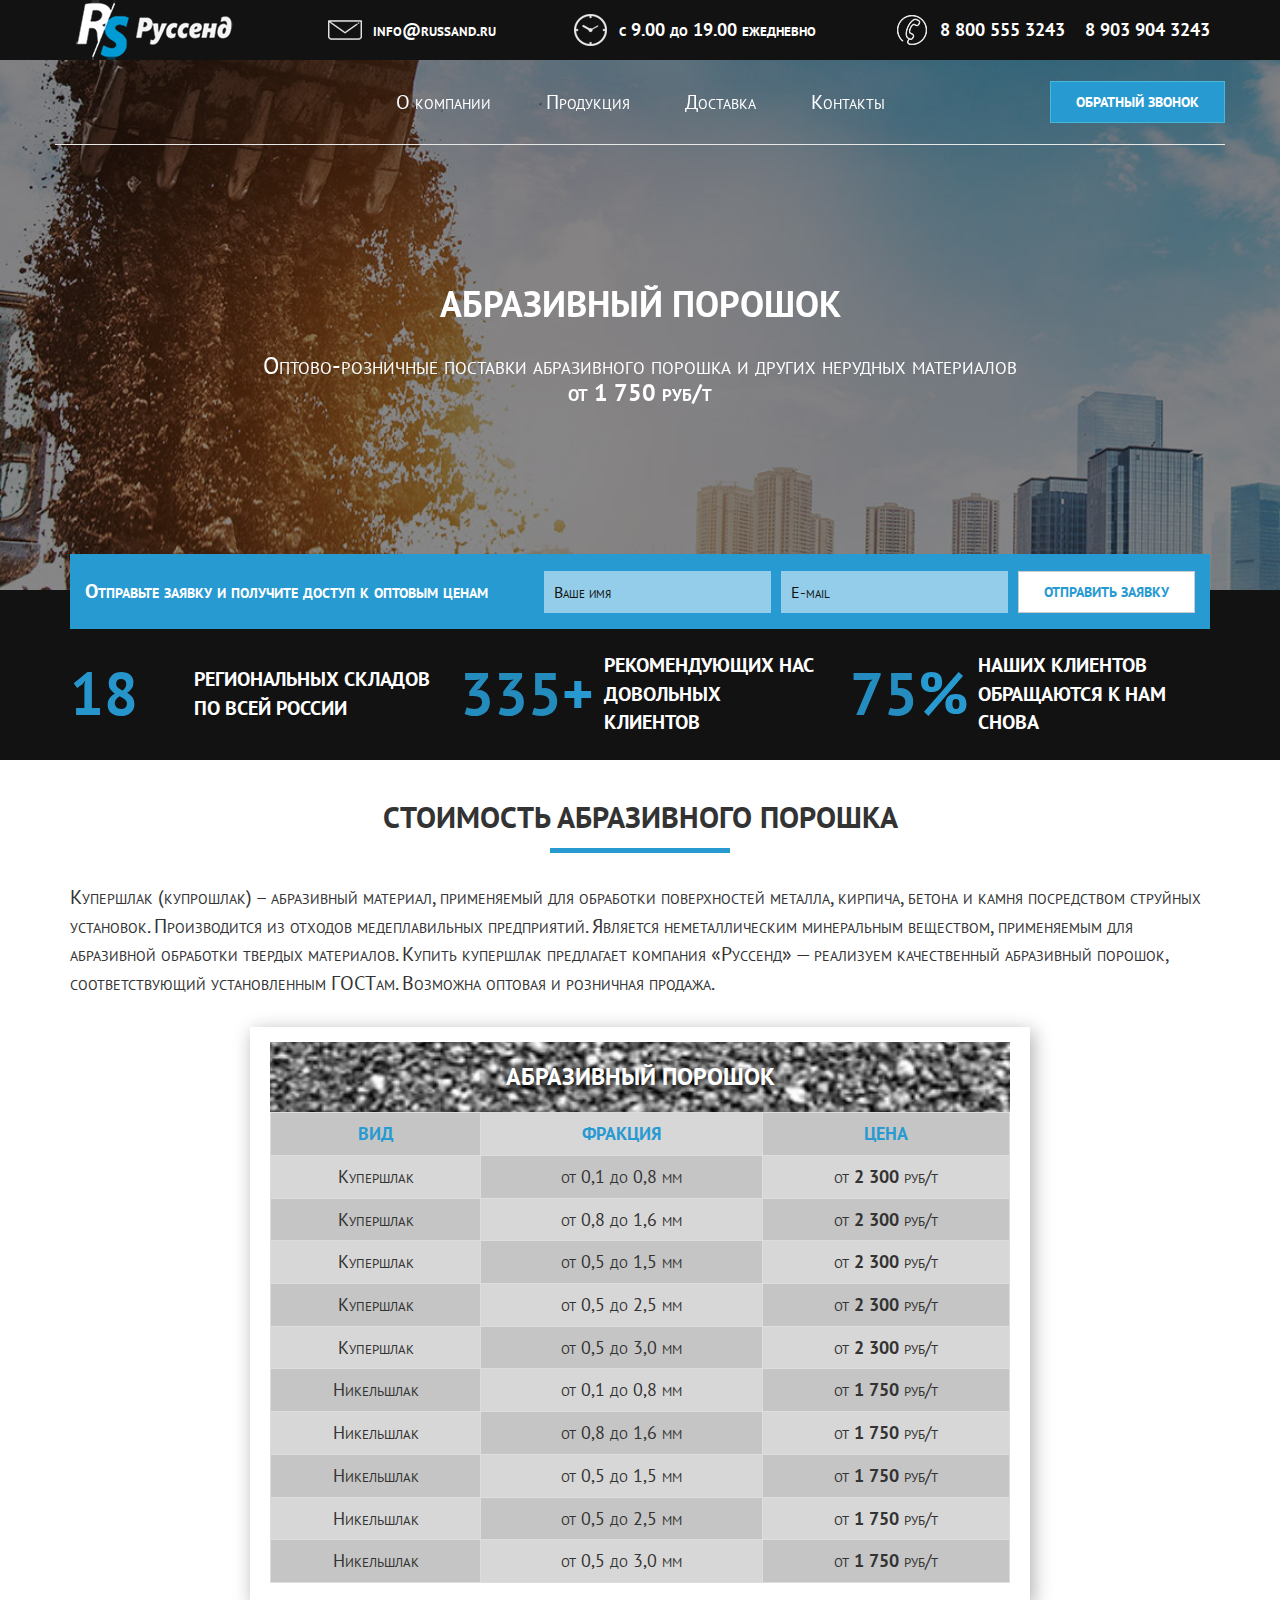
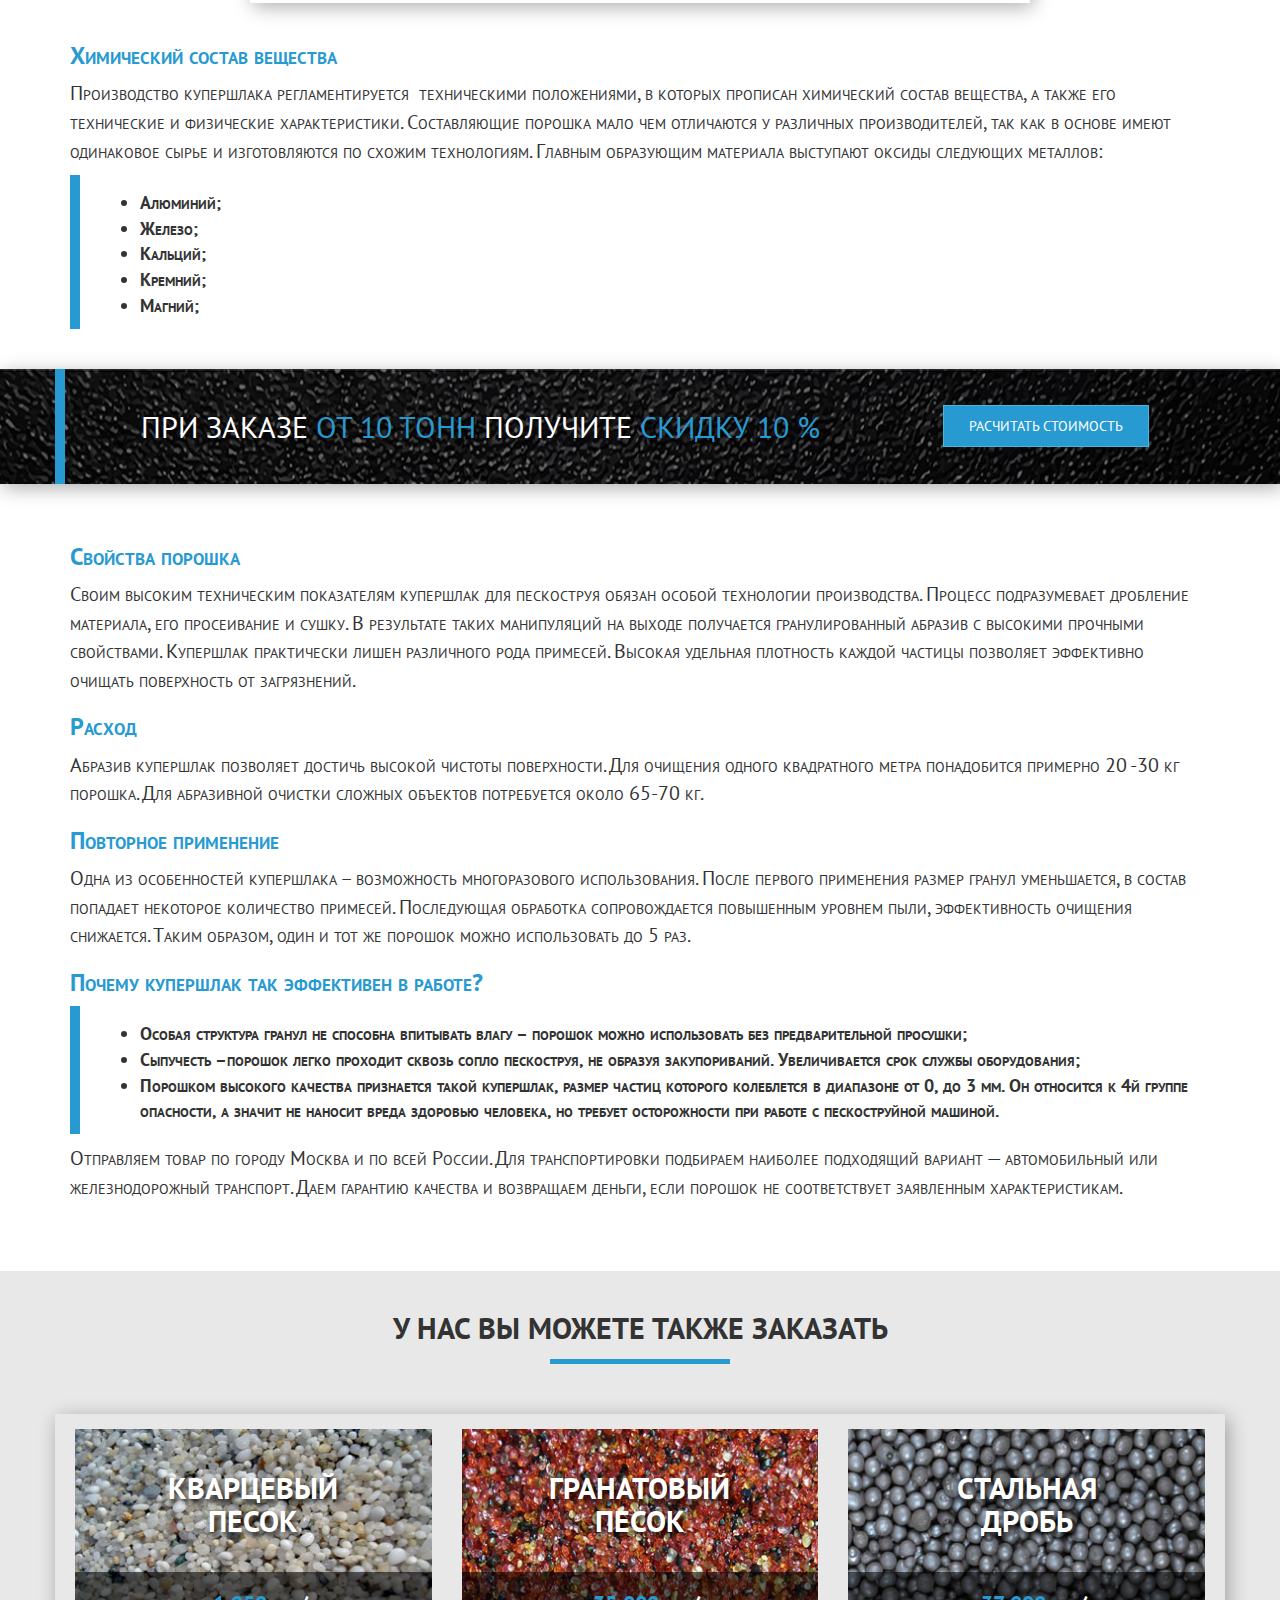
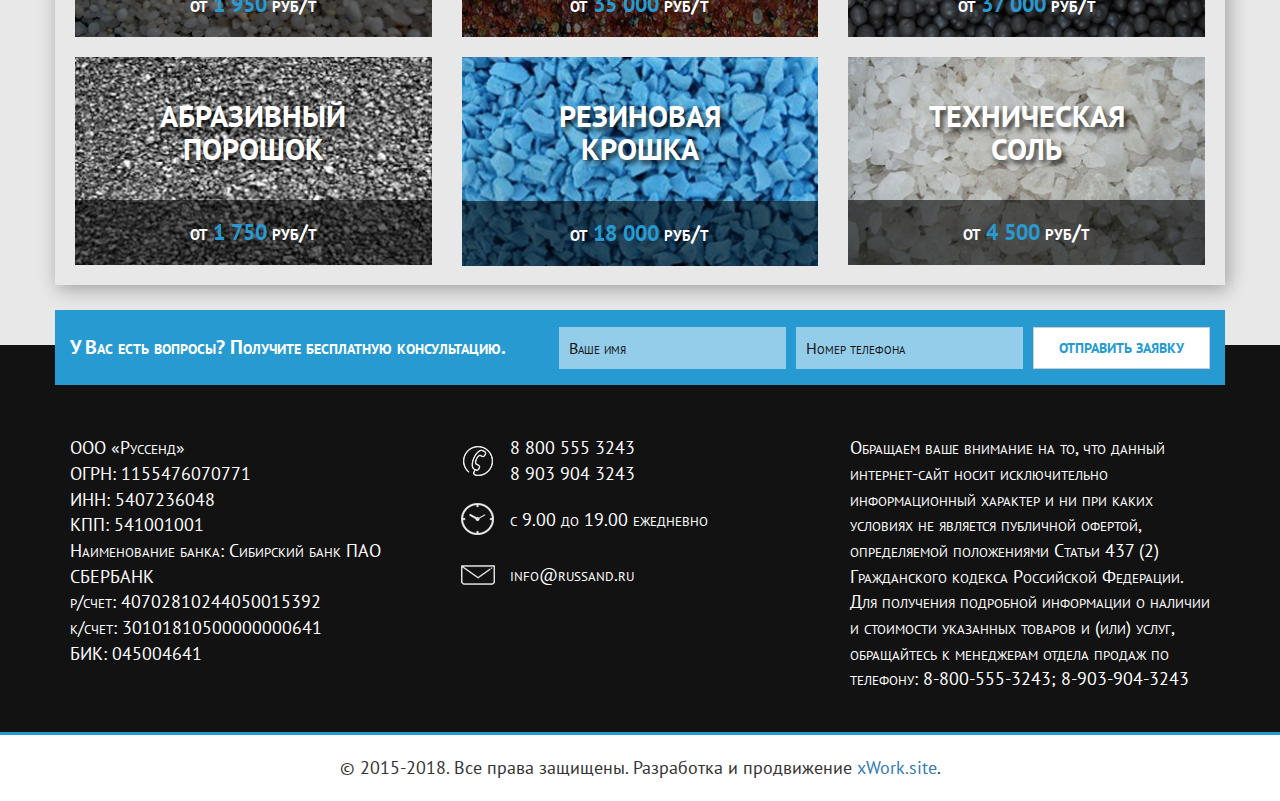
==== abrazivnyj-poroshok.html @ 7c0caadf "Add files via upload" ====
<!DOCTYPE html>
<html lang="ru">

<head>
    <meta charset="UTF-8">
    <meta http-equiv="Content-Type" content="text/html; charset=utf-8"/>
    <meta name="Keywords"
          content="кварцевый песок, гранатовый песок, стальная дробь, абразивный порошок, резиновая крошка, техническая соль">
    <meta name="description"
          content="Оптово-розничные поставки абразивного порошка и других нерудных материалов. Тел.: +88005553243, +89039043243">
    <meta http-equiv="X-UA-Compatible" content="IE=edge">
    <meta name="viewport"
          content="width=device-width, user-scalable=yes, initial-scale=1, maximum-scale=1, minimum-scale=1">
    <meta name="mobile-web-app-capable" content="yes">
    <meta name="apple-mobile-web-app-capable" content="yes">

    <meta name="msapplication-TileImage" content="images/ico/favicon.png">
    <meta name="msapplication-TileImage" content="images/ico/favicon.png"/>
    <link rel="icon" type="image/png" href="images/ico/favicon.png" sizes="32x32"/>
    <link rel="icon" type="image/png" href="images/ico/favicon.png" sizes="152x152"/>
    <link rel="apple-touch-icon-precomposed" href="images/ico/favicon.png"/>
    <link rel="apple-touch-icon" href="images/ico/favicon.png" sizes="57x57">
    <link rel="apple-touch-icon" href="images/ico/favicon.png" sizes="72x72">
    <link rel="apple-touch-icon" href="images/ico/favicon.png" sizes="114x114">
    <link rel="apple-touch-icon" href="images/ico/favicon.png" sizes="120x120">
    <link rel="apple-touch-icon" href="images/ico/favicon.png" sizes="144x144">
    <link rel="apple-touch-icon" href="images/ico/favicon.png" sizes="152x152">

    <title>Оптово-розничные поставки абразивного порошка и других нерудных материалов</title>

    <meta property="og:title" content="Оптово-розничные поставки абразивного порошка и других нерудных материалов"/>
    <meta property="og:description"
          content="Оптово-розничные поставки абразивного порошка и других нерудных материалов. Тел.: +88005553243, +89039043243"/>
    <meta property="og:type" content="website"/>
    <meta property="og:url" content="https://russand.ru/"/>
    <meta property="og:image" content="https://russand.ru/images/logo.png">
    <meta property="og:image:width" content="300">
    <meta property="og:image:height" content="300">

    <link rel="stylesheet" href="css/bootstrap.min.css">
    <link rel="stylesheet" href="css/font-awesome.min.css">
    <link rel="stylesheet" href="css/jquery.countdown.css">
    <!--build:css css/styles.min.css-->
    <link rel="stylesheet" href="css/styles.css">
    <!--endbuild-->
    <link rel="stylesheet" href="css/parallax_classic.css">
    <!--[if lt IE 9]>
    <link rel="stylesheet" href="css/ie.css" type="text/css" media="screen, projection"/>
    <script src="js/html5shiv.min.js"></script>
    <script src="js/css3-mediaqueries.min.js"></script>
    <script>
        document.createElement('header');
        document.createElement('nav');
        document.createElement('main');
        document.createElement('section');
        document.createElement('article');
        document.createElement('aside');
        document.createElement('footer');
    </script>
    <![endif]-->

</head>

<body>
<div class="wrapper">
    <header class="header">
        <div class="container-fluid">
            <div class="row">
                <div class="header-top">
                    <div class="container">
                        <div class="row">
                            <div class="col-xs-12 header-top-menu">
                                <div class="home">
                                    <a href="index.html"><img src="images/icon-1.png" alt="На главную"></a>
                                </div>
                                <div class="mail">
                                    <img src="images/icon-2.png" alt=""> <a href="mailto:info@russand.ru"
                                                                            class="bold animation">info@russand.ru</a>
                                </div>
                                <div class="time">
                                    <img src="images/icon-3.png" alt=""> <span
                                        class="bold">с 9.00 до 19.00 ежедневно</span>
                                </div>
                                <div class="tel">
                                    <img src="images/icon-4.png" alt=""> <a href="tel:+78005553243"
                                                                            class="margin-right-20 bold animation">8 800
                                    555 3243</a> <a href="tel:+79039043243" class="bold">8 903 904 3243</a>
                                </div>
                            </div>
                        </div>
                    </div>
                </div>
                <div class="container">
                    <div class="row">
                        <div class="col-xs-12 header-menu text-center padding-right-0 padding-left-0">
                            <ul>
                                <li><a href="index.html" class="hvr-sweep-to-top animation">О компании</a></li>
                                <li><a href="products.html" class="hvr-sweep-to-top animation">Продукция</a></li>
                                <li><a href="dostavka.html" class="hvr-sweep-to-top animation">Доставка</a></li>
                                <li><a href="contact.html" class="hvr-sweep-to-top animation">Контакты</a></li>
                            </ul>
                            <div class="call">
                                <a href="contact.html" class="btn btn-info text-uppercase bold">Обратный звонок</a>
                            </div>
                        </div>
                        <div class="col-xs-12 header-slogan text-center">
                            <h1 class="white text-uppercase bold">Абразивный порошок</h1>
                            <h3 class="white margin-bottom-30">Оптово-розничные поставки абразивного порошка и других
                                нерудных материалов<br><strong>от 1 750 руб/т</strong></h3>
                        </div>
                    </div>
                </div>
            </div>
        </div>
    </header>
    <main class="main">
        <div class="container-fluid header-count" id="counts">
            <div class="row">
                <div class="container">
                    <div class="col-xs-12 header-mail">
                        <form action="" method="post" class="header-mail-form">
                            <p class="description white bold">Отправьте заявку и получите доступ к оптовым ценам</p>
                            <input type="text" name="name" id="name" placeholder="Ваше имя" required>
                            <input type="email" name="mail" id="mail" placeholder="E-mail" required>
                            <input type="hidden" name="order" value="Заявка на получение оптовых цен">
                            <input type="submit" id="submit" class="btn btn-default text-uppercase blue animation bold"
                                   value="Отправить заявку">
                        </form>
                    </div>
                    <div class="row">
                        <div class="col-xs-4 header-count-block">
                            <div class="number"><span class="spincrement bold blue">19</span></div>
                            <p class="text-uppercase bold white">Региональных складов по всей России</p>
                        </div>
                        <div class="col-xs-4 header-count-block">
                            <div class="number"><span class="bold blue"><span class="spincrement">375</span>+</span>
                            </div>
                            <p class="text-uppercase bold white">Рекомендующих нас довольных клиентов</p>
                        </div>
                        <div class="col-xs-4 header-count-block">
                            <div class="number"><span class="bold blue"><span class="spincrement">83</span>%</span>
                            </div>
                            <p class="text-uppercase bold white">Наших клиентов обращаются к нам снова</p>
                        </div>
                    </div>
                </div>
            </div>
        </div>
        <div class="container padding-top-20 padding-bottom-30">
            <div class="row">
                <div class="col-xs-12">
                    <h2 class="text-uppercase text-center bold border">Стоимость абразивного порошка</h2>
                    <p>Купершлак (купрошлак) – абразивный материал, применяемый для обработки поверхностей металла,
                        кирпича, бетона и камня посредством струйных установок. Производится из отходов медеплавильных
                        предприятий. Является неметаллическим минеральным веществом, применяемым для абразивной
                        обработки твердых материалов. Купить купершлак предлагает компания «Руссенд» — реализуем
                        качественный абразивный порошок, соответствующий установленным ГОСТам. Возможна оптовая и
                        розничная продажа.</p>
                </div>
                <div class="col-xs-12 col-sm-10 col-sm-offset-1 col-md-8 col-md-offset-2">
                    <div class="row catalogue box-shadow margin-top-20">
                        <div class="col-xs-12 price-block">
                            <h3 class="title bold text-shadow text-uppercase white text-center abrazivnyj-poroshok">
                                Абразивный порошок</h3>
                            <div class="text-center">
                                <table class="table table-bordered">
                                    <tr>
                                        <td class="text-center blue bold text-uppercase">Вид</td>
                                        <td class="text-center blue bold text-uppercase">Фракция</td>
                                        <td class="text-center blue bold text-uppercase">Цена</td>
                                    </tr>
                                    <tr>
                                        <td>Купершлак</td>
                                        <td>от 0,1 до 0,8 мм</td>
                                        <td>от <strong>2 300</strong> руб/т</td>
                                    </tr>
                                    <tr>
                                        <td>Купершлак</td>
                                        <td>от 0,8 до 1,6 мм</td>
                                        <td>от <strong>2 300</strong> руб/т</td>
                                    </tr>
                                    <tr>
                                        <td>Купершлак</td>
                                        <td>от 0,5 до 1,5 мм</td>
                                        <td>от <strong>2 300</strong> руб/т</td>
                                    </tr>
                                    <tr>
                                        <td>Купершлак</td>
                                        <td>от 0,5 до 2,5 мм</td>
                                        <td>от <strong>2 300</strong> руб/т</td>
                                    </tr>
                                    <tr>
                                        <td>Купершлак</td>
                                        <td>от 0,5 до 3,0 мм</td>
                                        <td>от <strong>2 300</strong> руб/т</td>
                                    </tr>
                                    <tr>
                                        <td>Никельшлак</td>
                                        <td>от 0,1 до 0,8 мм</td>
                                        <td>от <strong>1 750</strong> руб/т</td>
                                    </tr>
                                    <tr>
                                        <td>Никельшлак</td>
                                        <td>от 0,8 до 1,6 мм</td>
                                        <td>от <strong>1 750</strong> руб/т</td>
                                    </tr>
                                    <tr>
                                        <td>Никельшлак</td>
                                        <td>от 0,5 до 1,5 мм</td>
                                        <td>от <strong>1 750</strong> руб/т</td>
                                    </tr>
                                    <tr>
                                        <td>Никельшлак</td>
                                        <td>от 0,5 до 2,5 мм</td>
                                        <td>от <strong>1 750</strong> руб/т</td>
                                    </tr>
                                    <tr>
                                        <td>Никельшлак</td>
                                        <td>от 0,5 до 3,0 мм</td>
                                        <td>от <strong>1 750</strong> руб/т</td>
                                    </tr>
                                </table>
                            </div>
                        </div>
                    </div>
                </div>
                <div class="col-xs-12 margin-top-20">
                    <h3 class="blue"><strong>Химический состав вещества</strong></h3>
                    <p>Производство купершлака регламентируется&nbsp; техническими положениями, в которых прописан
                        химический состав вещества, а также его технические и физические характеристики. Составляющие
                        порошка мало чем отличаются у различных производителей, так как в основе имеют одинаковое сырье
                        и изготовляются по схожим технологиям. Главным образующим материала выступают оксиды следующих
                        металлов:</p>
                    <ul>
                        <li>Алюминий;</li>
                        <li>Железо;</li>
                        <li>Кальций;</li>
                        <li>Кремний;</li>
                        <li>Магний;</li>
                    </ul>
                </div>
            </div>
        </div>
        <div class="container-fluid take-price box-shadow">
            <div class="row">
                <div class="container">
                    <div class="row">
                        <div class="col-xs-12 take-price-block">
                            <h2 class="white text-uppercase text-shadow">При заказе <span class="blue">от 10 тонн</span>
                                получите
                                <span class="blue">скидку 10 %</span></h2>
                            <div><a href="contact.html" class="btn btn-info text-uppercase">Расчитать стоимость</a>
                            </div>
                        </div>
                    </div>
                </div>
            </div>
        </div>
        <div class="container padding-top-20 padding-bottom-30">
            <div class="row">
                <div class="col-xs-12 margin-top-20 margin-bottom-30">
                    <h3 class="blue"><strong>Свойства порошка</strong></h3>
                    <p>Своим высоким техническим показателям купершлак для пескоструя обязан особой технологии
                        производства. Процесс подразумевает дробление материала, его просеивание и сушку. В результате
                        таких манипуляций на выходе получается гранулированный абразив с высокими прочными свойствами.
                        Купершлак практически лишен различного рода примесей. Высокая удельная плотность каждой частицы
                        позволяет эффективно очищать поверхность от загрязнений.</p>
                    <h3 class="blue"><strong>Расход </strong></h3>
                    <p>Абразив купершлак позволяет достичь высокой чистоты поверхности. Для очищения одного квадратного
                        метра понадобится примерно 20 -30 кг порошка. Для абразивной очистки сложных объектов
                        потребуется около 65-70 кг.</p>
                    <h3 class="blue"><strong>Повторное применение</strong></h3>
                    <p>Одна из особенностей купершлака – возможность многоразового использования. После первого
                        применения размер гранул уменьшается, в состав попадает некоторое количество примесей.
                        Последующая обработка сопровождается повышенным уровнем пыли, эффективность очищения снижается.
                        Таким образом, один и тот же порошок можно использовать до 5 раз.</p>
                    <h3 class="blue"><strong>Почему купершлак так эффективен в работе? </strong></h3>
                    <ul>
                        <li>Особая структура гранул не способна впитывать влагу – порошок можно использовать без
                            предварительной просушки;
                        </li>
                        <li>Сыпучесть –порошок легко проходит сквозь сопло пескоструя, не образуя закупориваний.
                            Увеличивается срок службы оборудования;
                        </li>
                        <li>Порошком высокого качества признается такой купершлак, размер частиц которого колеблется в
                            диапазоне от 0, до 3 мм. Он относится к 4й группе опасности, а значит не наносит вреда
                            здоровью человека, но требует осторожности при работе с пескоструйной машиной.
                        </li>
                    </ul>
                    <p>Отправляем товар по городу Москва и по всей России. Для транспортировки подбираем наиболее
                        подходящий вариант — автомобильный или железнодорожный транспорт. Даем гарантию качества и
                        возвращаем деньги, если порошок не соответствует заявленным характеристикам.</p>
                </div>
            </div>
        </div>
        <div class="container-fluid reviews padding-top-20 padding-bottom-30">
            <div class="row">
                <div class="container">
                    <div class="row">
                        <h2 class="text-uppercase text-center bold border">У нас Вы можете также заказать</h2>
                        <div class="col-xs-12 margin-bottom-30">
                            <div class="row catalogue box-shadow margin-top-20">
                                <div class="col-xs-6 col-sm-4 margin-bottom-20 catalogue-block">
                                    <a href="kvarcevyj-pesok.html" class="item">
                                        <h3 class="title bold text-shadow text-uppercase white text-center">Кварцевый
                                            песок</h3>
                                        <img src="images/catalogue-1.jpg" class="img-responsive" alt="">
                                        <div class="text-center price white bold">от <span class="blue"> 1 950 </span>
                                            руб/т
                                        </div>
                                    </a>
                                </div>
                                <div class="col-xs-6 col-sm-4 margin-bottom-20 catalogue-block">
                                    <a href="granatovyj-pesok.html" class="item">
                                        <h3 class="title bold text-shadow text-uppercase white text-center">Гранатовый
                                            песок</h3>
                                        <img src="images/catalogue-2.jpg" class="img-responsive" alt="">
                                        <div class="text-center price white bold">от <span class="blue"> 35 000 </span>
                                            руб/т
                                        </div>
                                    </a>
                                </div>
                                <div class="col-xs-6 col-sm-4 margin-bottom-20 catalogue-block">
                                    <a href="stalnaja-drob.html" class="item">
                                        <h3 class="title bold text-shadow text-uppercase white text-center">Стальная
                                            дробь</h3>
                                        <img src="images/catalogue-3.jpg" class="img-responsive" alt="">
                                        <div class="text-center price white bold">от <span class="blue"> 37 000 </span>
                                            руб/т
                                        </div>
                                    </a>
                                </div>
                                <div class="col-xs-6 col-sm-4 margin-bottom-20 catalogue-block">
                                    <a href="abrazivnyj-poroshok.html" class="item">
                                        <h3 class="title bold text-shadow text-uppercase white text-center">Абразивный
                                            порошок</h3>
                                        <img src="images/catalogue-4.jpg" class="img-responsive" alt="">
                                        <div class="text-center price white bold">от <span class="blue"> 1 750 </span>
                                            руб/т
                                        </div>
                                    </a>
                                </div>
                                <div class="col-xs-6 col-sm-4 margin-bottom-20 catalogue-block">
                                    <a href="rezinovaja-kroshka.html" class="item">
                                        <h3 class="title bold text-shadow text-uppercase white text-center">Резиновая
                                            крошка</h3>
                                        <img src="images/catalogue-5.jpg" class="img-responsive" alt="">
                                        <div class="text-center price white bold">от <span class="blue"> 18 000 </span>
                                            руб/т
                                        </div>
                                    </a>
                                </div>
                                <div class="col-xs-6 col-sm-4 margin-bottom-20 catalogue-block">
                                    <a href="sol.html" class="item">
                                        <h3 class="title bold text-shadow text-uppercase white text-center">Техническая
                                            соль</h3>
                                        <img src="images/catalogue-6.jpg" class="img-responsive" alt="">
                                        <div class="text-center price white bold">от <span class="blue"> 4 500 </span>
                                            руб/т
                                        </div>
                                    </a>
                                </div>
                            </div>
                        </div>
                    </div>
                </div>
            </div>
        </div>

    </main>
    <footer class="footer padding-top-20">
        <div class="container">
            <div class="row">
                <div class="col-xs-12 header-mail questions">
                    <form action="" method="post" class="header-mail-form">
                        <p class="description white bold">У Вас есть вопросы? Получите бесплатную консультацию.</p>
                        <input type="text" name="name" id="name" placeholder="Ваше имя" required>
                        <input type="tel" name="tel" id="tel" placeholder="Номер телефона" required>
                        <input type="hidden" name="order" value="Заявка на получение бесплатной консультации">
                        <input type="submit" id="submit" class="btn btn-default text-uppercase blue animation bold"
                               value="Отправить заявку">
                    </form>
                </div>
                <div class="col-xs-12 address white">
                    <div class="row">
                        <div class="col-xs-12 col-sm-8 col-md-4 margin-bottom-20">
                            <p>
                                ООО «Руссенд»<br>
                                ОГРН: 1155476070771<br>
                                ИНН: 5407236048<br>
                                КПП: 541001001<br>
                                Наименование банка: Сибирский банк ПАО СБЕРБАНК<br>
                                р/счет: 40702810244050015392<br>
                                к/счет: 30101810500000000641<br>
                                БИК: 045004641
                            </p>
                        </div>
                        <div class="col-xs-12 col-sm-4 col-md-4 margin-bottom-20">
                            <p class="tel">
                                <a href="tel:+78005553243" class="white">8 800 555 3243</a><br>
                                <a href="tel:+79039043243" class="white">8 903 904 3243</a>
                            </p>
                            <p class="time">
                                с 9.00 до 19.00 ежедневно
                            </p>
                            <p class="mail">
                                <a href="mailto:info@russand.ru" class="white">info@russand.ru</a>
                            </p>
                        </div>
                        <div class="col-xs-12 col-sm-12 col-md-4">
                            <p>
                                Обращаем ваше внимание на то, что данный интернет-сайт носит исключительно
                                информационный характер и ни при каких условиях не является публичной офертой,
                                определяемой положениями Статьи 437 (2) Гражданского кодекса Российской Федерации. Для
                                получения подробной информации о наличии и стоимости указанных товаров и (или) услуг,
                                обращайтесь к менеджерам отдела продаж по телефону: 8-800-555-3243; 8-903-904-3243
                            </p>
                        </div>
                    </div>
                </div>
            </div>
        </div>
        <div class="container-fluid copyright">
            <div class="row">
                <div class="col-xs-12 text-center">
                    &copy; 2015-2018. Все права защищены. Разработка и продвижение <a href="https://xwork.site"
                                                                                      target="_blank">xWork.site</a>.
                </div>
            </div>
        </div>
    </footer>

    <a id="back-to-top" class="back-to-top">
        <i class="fa fa-arrow-circle-up"></i>
    </a>
</div>

<script src="js/jquery-1.12.4.min.js"></script>
<script src="js/bootstrap.min.js"></script>
<script src="js/jquery-ui.min.js"></script>
<script src="js/jquery.touchSwipe.min.js"></script>
<script src="js/parallax_classic.js"></script>
<script src="js/jquery.jcarousel.min.js"></script>
<script src="js/jquery.matchHeight-min.js"></script>
<script src="js/jquery.spincrement.min.js"></script>

<!--build:js js/main.min.js -->
<script src="js/script.js"></script>
<!-- endbuild -->

</body>

</html>
---- css/styles.css ----
/*!
 * All styles for site
 */
@import url("https://fonts.googleapis.com/css?family=PT+Sans:400,700");
@font-face {
  font-family: "Glyphicons Halflings";
  font-style: "normal";
  font-weight: "300";
  src: url("../fonts/glyphicons-halflings-regular.eot");
  src: url("../fonts/glyphicons-halflings-regular.eot?#iefix") format("embedded-opentype"), url("../fonts/glyphicons-halflings-regular.woff") format("woff"), url("../fonts/glyphicons-halflings-regular.ttf") format("truetype"), url("../fonts/glyphicons-halflings-regular.svg#Glyphicons Halflings") format("svg");
  -webkit-font-smoothing: antialiased;
  -moz-osx-font-smoothing: grayscale; }

@font-face {
  font-family: "Font Awesome";
  font-style: "normal";
  font-weight: "300";
  src: url("../fonts/fontawesome-webfont.eot");
  src: url("../fonts/fontawesome-webfont.eot?#iefix") format("embedded-opentype"), url("../fonts/fontawesome-webfont.woff") format("woff"), url("../fonts/fontawesome-webfont.ttf") format("truetype"), url("../fonts/fontawesome-webfont.svg#Font Awesome") format("svg");
  -webkit-font-smoothing: antialiased;
  -moz-osx-font-smoothing: grayscale; }

/*!
 * Body content
 */
html, body {
  width: 100%;
  margin: 0;
  padding: 0; }

body {
  font-family: 'PT Sans', sans-serif;
  font-size: 18px; }

p {
  font-variant: small-caps;
  font-size: 20px; }

h2.border {
  position: relative;
  margin-bottom: 50px; }
  h2.border:after {
    content: "";
    position: absolute;
    display: block;
    background: #279ad2;
    width: 180px;
    height: 5px;
    left: 0;
    right: 0;
    bottom: -20px;
    margin: auto; }

h3 {
  font-variant: small-caps; }

/* error if tags without attr */
img:not([alt]),
label:not([for]),
input[type=submit]:not([value]) {
  outline: 1px dotted red; }

/* error if first child not used  */
ul > *:not(li),
ol > *:not(li),
dl > *:not(dt):not(dd) {
  outline: 1px dotted red; }

input:focus, textarea, a, button {
  outline: none !important;
  -webkit-appearance: none !important; }

.wrapper {
  width: 100%; }

.clearfix:after, .clearfix:before {
  content: "";
  display: table;
  height: 0; }

.clearfix:after {
  clear: both; }

#back-to-top {
  color: #fff;
  width: 50px;
  height: 50px;
  background-color: #279ad2;
  text-transform: uppercase;
  position: fixed;
  right: 40px;
  bottom: 50px;
  border-radius: 50%;
  line-height: 48px;
  text-align: center;
  cursor: pointer;
  display: none;
  z-index: 999;
  transition: .5s;
  font-size: 48px; }
  #back-to-top:hover {
    background: #2083b3;
    color: #279ad2;
    transition: .5s;
    text-decoration: none; }
    #back-to-top:hover .fa {
      transition: .5s;
      color: rgba(255, 255, 255, 0.6); }

a {
  transition: .4s; }
  a:hover {
    transition: .4s; }

.white {
  color: #fff; }

.grey {
  color: #e8e8e8; }

.black {
  color: #121212; }

.blue {
  color: #279ad2; }

.normal {
  font-weight: 400; }

.bold {
  font-weight: 700; }

.padding-top-0 {
  padding-top: 0; }

.padding-top-20 {
  padding-top: 20px; }

.padding-top-30 {
  padding-top: 30px; }

.padding-bottom-0 {
  padding-bottom: 0; }

.padding-bottom-20 {
  padding-bottom: 20px; }

.padding-bottom-30 {
  padding-bottom: 30px; }

.padding-right-0 {
  padding-right: 0; }

.padding-right-20 {
  padding-right: 20px; }

.padding-right-30 {
  padding-right: 30px; }

.padding-left-0 {
  padding-left: 0; }

.padding-left-20 {
  padding-left: 20px; }

.padding-left-30 {
  padding-left: 30px; }

.margin-top-0 {
  margin-top: 0; }

.margin-top-20 {
  margin-top: 20px; }

.margin-top-30 {
  margin-top: 30px; }

.margin-bottom-0 {
  margin-bottom: 0; }

.margin-bottom-20 {
  margin-bottom: 20px; }

.margin-bottom-30 {
  margin-bottom: 30px; }

.margin-left-0 {
  margin-left: 0; }

.margin-left-20 {
  margin-left: 20px; }

.margin-left-30 {
  margin-left: 30px; }

.margin-right-0 {
  margin-right: 0; }

.margin-right-20 {
  margin-right: 20px; }

.margin-right-30 {
  margin-right: 30px; }

.animation {
  transition: .5s; }
  .animation:hover {
    transition: .5s; }

.btn {
  border-radius: 0;
  padding: 10px 25px; }
  .btn.btn-info {
    background: #279ad2; }
    .btn.btn-info:hover {
      background: #2083b3; }
  .btn.btn-transparent {
    background: transparent;
    border: 3px solid #279ad2;
    padding: 12px 35px; }
    .btn.btn-transparent:hover {
      background: #fff;
      border-color: #fff; }

.box-shadow {
  -moz-box-shadow: 3px 4px 18px rgba(0, 0, 0, 0.32);
  -webkit-box-shadow: 3px 4px 18px rgba(0, 0, 0, 0.32);
  box-shadow: 3px 4px 18px rgba(0, 0, 0, 0.32); }

.text-shadow {
  -moz-text-shadow: 3px 4px 5px rgba(0, 0, 0, 0.75);
  -webkit-text-shadow: 3px 4px 5px rgba(0, 0, 0, 0.75);
  text-shadow: 3px 4px 5px rgba(0, 0, 0, 0.75); }

/* Sweep To Top */
.hvr-sweep-to-top {
  display: inline-block;
  vertical-align: middle;
  -webkit-transform: perspective(1px) translateZ(0);
  transform: perspective(1px) translateZ(0);
  box-shadow: 0 0 1px rgba(0, 0, 0, 0);
  position: relative;
  -webkit-transition-property: color;
  transition-property: color;
  -webkit-transition-duration: 0.3s;
  transition-duration: 0.3s; }

.hvr-sweep-to-top:before {
  content: "";
  position: absolute;
  z-index: -1;
  top: 0;
  left: 0;
  right: 0;
  bottom: 0;
  background: #fff;
  -webkit-transform: scaleY(0);
  transform: scaleY(0);
  -webkit-transform-origin: 50% 100%;
  transform-origin: 50% 100%;
  -webkit-transition-property: transform;
  transition-property: transform;
  -webkit-transition-duration: 0.3s;
  transition-duration: 0.3s;
  -webkit-transition-timing-function: ease-out;
  transition-timing-function: ease-out; }

.hvr-sweep-to-top:hover, .hvr-sweep-to-top:focus, .hvr-sweep-to-top:active {
  color: white; }

.hvr-sweep-to-top:hover:before, .hvr-sweep-to-top:focus:before, .hvr-sweep-to-top:active:before {
  -webkit-transform: scaleY(1);
  transform: scaleY(1); }

::-webkit-input-placeholder {
  color: #121212;
  font-variant: small-caps;
  font-size: 16px; }

::-moz-placeholder {
  color: #121212;
  font-variant: small-caps;
  font-size: 16px; }

:-ms-input-placeholder {
  color: #121212;
  font-variant: small-caps;
  font-size: 16px; }

:-moz-placeholder {
  color: #121212;
  font-variant: small-caps;
  font-size: 16px; }

/*!
 * Header content
 */
.header {
  min-height: 590px;
  background: #121212 url("../images/header-bg.jpg") center center no-repeat;
  background-size: cover; }
  .header.contacts {
    min-height: 360px; }
  .header-slogan {
    min-height: 410px;
    vertical-align: middle;
    display: flex;
    flex-direction: column;
    justify-content: center; }
    .header-slogan.contacts {
      min-height: 230px; }
    @media screen and (max-width: 767px) {
      .header-slogan {
        min-height: 500px; } }
  .header-top {
    min-height: 60px;
    background: #121212;
    color: #fff; }
    .header-top-menu {
      font-variant: small-caps;
      display: flex;
      justify-content: space-between;
      height: 60px;
      align-items: center; }
      @media screen and (max-width: 991px) {
        .header-top-menu {
          flex-direction: column;
          justify-content: space-around;
          height: 180px; } }
      .header-top-menu .mail {
        display: flex;
        align-items: center; }
        .header-top-menu .mail img {
          margin-right: 10px; }
      .header-top-menu .time {
        display: flex;
        align-items: center; }
        .header-top-menu .time img {
          margin-right: 10px; }
      .header-top-menu .tel {
        display: flex;
        align-items: center; }
        .header-top-menu .tel img {
          margin-right: 10px; }
      .header-top-menu a {
        color: #fff; }
        .header-top-menu a:hover {
          text-decoration: none;
          color: #93cde9; }
  .header-menu {
    height: 85px;
    border-bottom: 1px solid #e8e8e8;
    position: relative; }
    .header-menu ul {
      list-style: none;
      padding: 0;
      margin: 0;
      width: max-content;
      margin-left: auto;
      margin-right: auto;
      display: inline-block; }
      .header-menu ul li {
        display: inline-block; }
        .header-menu ul li a {
          color: #fff;
          font-variant: small-caps;
          font-size: 20px;
          line-height: 85px;
          padding-left: 25px;
          padding-right: 25px;
          display: block; }
          @media screen and (max-width: 767px) {
            .header-menu ul li a {
              font-size: 18px;
              padding-left: 5px;
              padding-right: 5px; } }
          .header-menu ul li a:hover {
            text-decoration: none;
            color: #279ad2; }
    .header-menu .call {
      position: absolute;
      top: 0;
      right: 0;
      height: 100%;
      line-height: 80px; }
      @media screen and (max-width: 991px) {
        .header-menu .call {
          left: 0;
          top: 80px;
          margin: auto; } }
  .header-mail {
    background: #279ad2;
    min-height: 75px;
    margin-top: -36px; }
    @media screen and (max-width: 767px) {
      .header-mail {
        height: 170px; } }
    .header-mail-form {
      min-height: 75px;
      display: flex;
      justify-content: space-around;
      align-items: center;
      align-content: center; }
      @media screen and (max-width: 767px) {
        .header-mail-form {
          flex-direction: column;
          height: 170px;
          padding-top: 10px;
          padding-bottom: 10px; } }
      .header-mail-form .description {
        margin-top: 0;
        margin-bottom: 0;
        display: block;
        font-variant: small-caps; }
        @media screen and (max-width: 1199px) {
          .header-mail-form .description {
            font-size: 16px; } }
        @media screen and (max-width: 991px) {
          .header-mail-form .description {
            display: none; } }
      @media screen and (max-width: 767px) {
        .header-mail-form input {
          width: 100%;
          max-width: 400px;
          margin-left: 10px !important;
          margin-right: 10px !important; } }
      .header-mail-form input:not(#submit) {
        height: 42px;
        padding-left: 10px;
        padding-right: 10px;
        border: 0;
        background: #93cde9;
        margin-right: 10px; }
        .header-mail-form input:not(#submit)#name {
          margin-left: auto; }
          @media screen and (max-width: 991px) {
            .header-mail-form input:not(#submit)#name {
              margin-left: 0; } }
  .header-count {
    height: 170px;
    background: #121212; }
    .header-count-block {
      height: 130px;
      display: flex;
      justify-content: space-between;
      align-items: center;
      align-content: center; }
      @media screen and (max-width: 767px) {
        .header-count-block {
          display: none; } }
      .header-count-block p {
        margin-bottom: 0; }
        @media screen and (max-width: 1199px) {
          .header-count-block p {
            font-size: 16px; } }
        @media screen and (max-width: 991px) {
          .header-count-block p {
            font-size: 14px; } }
      .header-count-block .number {
        font-size: 60px;
        width: 190px;
        margin-right: 10px;
        height: auto; }
        @media screen and (max-width: 1199px) {
          .header-count-block .number {
            font-size: 48px;
            width: auto; } }
        @media screen and (max-width: 991px) {
          .header-count-block .number {
            font-size: 36px; } }

/*!
 * Main content
 */
.main .feedback {
  background: #e8e8e8;
  -moz-box-shadow: 3px 4px 5px rgba(0, 0, 0, 0.29);
  -webkit-box-shadow: 3px 4px 5px rgba(0, 0, 0, 0.29);
  box-shadow: 3px 4px 5px rgba(0, 0, 0, 0.29);
  border-top: 5px solid #279ad2;
  padding-top: 30px;
  padding-bottom: 20px; }
  .main .feedback a {
    color: #121212; }
    .main .feedback a:hover {
      text-decoration: none;
      color: #279ad2; }
  .main .feedback p {
    padding-left: 50px;
    line-height: 34px;
    font-size: 18px; }
  .main .feedback-point {
    background: url("../images/icon-9.png") left top no-repeat; }
  .main .feedback-address {
    background: url("../images/icon-10.png") left top no-repeat; }
  .main .feedback-tel {
    background: url("../images/icon-11.png") left top no-repeat; }
  .main .feedback-time {
    background: url("../images/icon-12.png") left top no-repeat; }
  .main .feedback-mail {
    background: url("../images/icon-13.png") left top no-repeat; }

.main .send-mail {
  width: 100%;
  font-variant: small-caps; }
  .main .send-mail label {
    display: inline-block;
    font-weight: 300;
    width: 125px;
    text-align: right;
    margin-right: 10px;
    vertical-align: top; }
    @media screen and (max-width: 499px) {
      .main .send-mail label {
        text-align: left;
        width: 100%;
        display: block; } }
    .main .send-mail label span {
      font-weight: 600;
      color: red; }
  .main .send-mail input:not([id="submit"]) {
    height: 50px;
    width: calc(100% - 140px);
    background: #e8e8e8;
    border: 0;
    margin-bottom: 10px;
    padding-left: 20px;
    padding-right: 20px; }
    @media screen and (max-width: 499px) {
      .main .send-mail input:not([id="submit"]) {
        width: 100%; } }
  .main .send-mail textarea {
    height: 155px;
    width: calc(100% - 140px);
    background: #e8e8e8;
    border: 0;
    margin-bottom: 10px;
    padding-left: 20px;
    padding-right: 20px; }
    @media screen and (max-width: 499px) {
      .main .send-mail textarea {
        width: 100%; } }

.main ul {
  border-left: 10px solid #279ad2;
  padding-top: 15px;
  padding-bottom: 10px; }
  .main ul li {
    margin-left: 20px;
    font-variant: small-caps;
    font-weight: 600; }

.main .take-price {
  background: #121212 url("../images/take-price-bg.jpg") center center repeat-y;
  background-size: cover; }
  .main .take-price-block {
    border-left: 10px solid #279ad2;
    display: flex;
    justify-content: space-around;
    min-height: 115px;
    align-items: center; }
    @media screen and (max-width: 767px) {
      .main .take-price-block {
        display: block;
        padding: 20px;
        text-align: center; } }
    .main .take-price-block h2 {
      margin-top: 0;
      margin-bottom: 0; }
      @media screen and (max-width: 991px) {
        .main .take-price-block h2 {
          margin-right: 30px; } }
      @media screen and (max-width: 767px) {
        .main .take-price-block h2 {
          text-align: center;
          font-size: 26px;
          margin-bottom: 20px; } }

.main .catalogue {
  padding: 15px 5px 0; }
  @media screen and (max-width: 991px) {
    .main .catalogue-block {
      width: 50%; } }
  @media screen and (max-width: 499px) {
    .main .catalogue-block {
      width: 100%; } }
  .main .catalogue .price-block h3 {
    margin-top: 0;
    margin-bottom: 0;
    height: 70px;
    display: flex;
    align-items: center;
    justify-content: center; }
    .main .catalogue .price-block h3.kvarcevyj-pesok {
      background: url("../images/catalogue-1.jpg") center center no-repeat;
      background-size: cover; }
    .main .catalogue .price-block h3.granatovyj-pesok {
      background: url("../images/catalogue-2.jpg") center center no-repeat;
      background-size: cover; }
    .main .catalogue .price-block h3.stalnaja-drob {
      background: url("../images/catalogue-3.jpg") center center no-repeat;
      background-size: cover; }
    .main .catalogue .price-block h3.abrazivnyj-poroshok {
      background: url("../images/catalogue-4.jpg") center center no-repeat;
      background-size: cover; }
    .main .catalogue .price-block h3.rezinovaja-kroshka {
      background: url("../images/catalogue-5.jpg") center center no-repeat;
      background-size: cover; }
    .main .catalogue .price-block h3.sol {
      background: url("../images/catalogue-6.jpg") center center no-repeat;
      background-size: cover; }
  .main .catalogue .price-block .table {
    font-variant: small-caps; }
    .main .catalogue .price-block .table td {
      background: #c5c5c5; }
    .main .catalogue .price-block .table tr:nth-child(odd) td:nth-child(even) {
      background: #d8d7d7; }
    .main .catalogue .price-block .table tr:nth-child(even) td:nth-child(odd) {
      background: #d8d7d7; }
  .main .catalogue .item {
    position: relative;
    display: block;
    min-height: 170px; }
    @media screen and (max-width: 991px) {
      .main .catalogue .item {
        min-height: 120px; } }
    .main .catalogue .item:hover .price {
      transition: .5s;
      height: 100%; }
    .main .catalogue .item .title {
      position: absolute;
      text-align: center;
      width: 200px;
      margin: auto;
      left: 0;
      right: 0;
      top: 20%;
      font-size: 30px; }
      @media screen and (max-width: 991px) {
        .main .catalogue .item .title {
          top: 15%;
          width: 150px;
          font-size: 26px; } }
      @media screen and (max-width: 499px) {
        .main .catalogue .item .title {
          top: 30%; } }
    @media screen and (max-width: 499px) {
      .main .catalogue .item img {
        width: 100%;
        height: auto; } }
    .main .catalogue .item .price {
      width: 100%;
      position: absolute;
      bottom: 0;
      left: 0;
      right: 0;
      height: 65px;
      background-color: rgba(0, 0, 0, 0.57);
      font-variant: small-caps;
      font-size: 22px;
      display: flex;
      align-items: center;
      justify-content: center;
      transition: .5s; }
      @media screen and (max-width: 991px) {
        .main .catalogue .item .price {
          height: 50px; } }
      .main .catalogue .item .price span {
        margin-left: 5px;
        margin-right: 5px; }

.main .reviews {
  background: #e8e8e8; }

.main .delivery {
  background: #e8e8e8 url("../images/delivery-bg.jpg") center center no-repeat;
  background-size: cover; }
  .main .delivery-block-transport img {
    margin-left: auto;
    margin-right: auto;
    width: 100%;
    max-width: 176px; }

.jcarousel-wrapper {
  margin: 20px auto;
  position: relative; }

.jcarousel-wrapper .jcarousel-control-prev,
.jcarousel-wrapper .jcarousel-control-next {
  position: absolute;
  top: 50%;
  margin-top: -30px;
  width: 32px;
  height: 59px; }

.jcarousel-wrapper .jcarousel-control-prev, .parallax_classic.bullets .leftNav {
  background: none;
  left: -15px;
  display: block;
  width: 44px;
  height: 44px;
  border-radius: 50%; }
  .jcarousel-wrapper .jcarousel-control-prev:hover, .parallax_classic.bullets .leftNav:hover {
    text-decoration: none; }
    .jcarousel-wrapper .jcarousel-control-prev:hover:after, .parallax_classic.bullets .leftNav:hover:after {
      color: #2083b3; }
  .jcarousel-wrapper .jcarousel-control-prev:after, .parallax_classic.bullets .leftNav:after {
    content: "\f104";
    font-family: FontAwesome;
    color: #279ad2;
    font-size: 72px;
    display: block;
    width: 44px;
    height: 44px;
    text-align: center;
    border-radius: 50%;
    text-decoration: none;
    line-height: 40px;
    padding-right: 4px; }

.jcarousel-wrapper .jcarousel-control-next, .parallax_classic.bullets .rightNav {
  background: none;
  right: -15px;
  display: block;
  width: 44px;
  height: 44px;
  border-radius: 50%; }
  .jcarousel-wrapper .jcarousel-control-next:hover, .parallax_classic.bullets .rightNav:hover {
    text-decoration: none; }
    .jcarousel-wrapper .jcarousel-control-next:hover:after, .parallax_classic.bullets .rightNav:hover:after {
      color: #2083b3; }
  .jcarousel-wrapper .jcarousel-control-next:after, .parallax_classic.bullets .rightNav:after {
    content: "\f105";
    font-family: FontAwesome;
    color: #279ad2;
    font-size: 72px;
    display: block;
    width: 44px;
    height: 44px;
    text-align: center;
    border-radius: 50%;
    text-decoration: none;
    line-height: 40px;
    padding-left: 4px; }

.jcarousel-wrapper .jcarousel-pagination {
  position: absolute;
  bottom: -40px;
  left: 50%;
  -webkit-transform: translate(-50%, 0);
  -ms-transform: translate(-50%, 0);
  transform: translate(-50%, 0);
  margin: 0; }

.jcarousel-wrapper .jcarousel-pagination a {
  text-decoration: none;
  display: inline-block;
  height: 18px;
  width: 18px;
  line-height: 10px;
  background: #fff;
  border-radius: 50%;
  text-indent: -9999px;
  margin-right: 7px;
  opacity: .25; }

.jcarousel-wrapper .jcarousel-pagination a.active {
  background: #279ad2;
  opacity: 1; }

.jcarousel-wrapper .jcarousel {
  position: relative;
  overflow: hidden;
  width: 100%; }

.jcarousel-wrapper .jcarousel ul {
  width: 20000em;
  position: relative;
  list-style: none;
  margin: 0;
  padding: 0; }

.jcarousel-wrapper .jcarousel ul li {
  float: left;
  width: 200px;
  -moz-box-sizing: border-box;
  -webkit-box-sizing: border-box;
  box-sizing: border-box;
  padding-right: 20px;
  padding-left: 20px;
  margin-left: auto;
  margin-right: auto; }
  .jcarousel-wrapper .jcarousel ul li div {
    position: relative;
    background: #fff;
    padding-top: 20px;
    padding-bottom: 20px;
    border: 0; }
    .jcarousel-wrapper .jcarousel ul li div:before {
      content: "";
      display: block;
      position: absolute;
      left: 20px;
      top: 0px;
      z-index: 1;
      width: 50px;
      height: 44px;
      background: url("../images/quote.png") center center no-repeat; }

.jcarousel-wrapper .jcarousel ul li img {
  margin-left: auto;
  margin-right: auto; }

.jcarousel-wrapper .jcarousel ul li .photo {
  width: 126px;
  height: 126px;
  border-radius: 5%;
  display: block;
  margin: 0 auto 30px;
  background: #e8e8e8;
  float: left;
  margin-right: 20px;
  margin-top: 20px; }

.jcarousel-wrapper .jcarousel ul li h4 {
  font-size: 20px;
  font-weight: 600;
  font-variant: small-caps;
  z-index: 2;
  display: block;
  position: relative; }

.jcarousel-wrapper .jcarousel ul li p {
  font-size: 14px;
  padding-left: 30px;
  padding-right: 30px; }

.jcarousel-wrapper .jcarousel ul li .testimonials-stars {
  margin: -20px auto 10px;
  text-align: center; }

.jcarousel-wrapper .jcarousel ul li .testimonials-stars img {
  display: inline-block;
  max-width: 100%;
  height: auto !important; }

/*!
 * Footer content
 */
.footer {
  background: #121212;
  margin-bottom: 0; }
  .footer .questions {
    margin-top: -55px; }
  .footer .address {
    margin-top: 50px;
    padding-bottom: 30px; }
    .footer .address p {
      font-size: 18px; }
    .footer .address .tel {
      background: url("../images/icon-4.png") left center no-repeat;
      padding-left: 50px; }
    .footer .address .time {
      background: url("../images/icon-3.png") left center no-repeat;
      padding-left: 50px;
      padding-bottom: 10px;
      padding-top: 10px; }
    .footer .address .mail {
      background: url("../images/icon-2.png") left center no-repeat;
      padding-left: 50px;
      padding-bottom: 10px;
      padding-top: 10px; }
    .footer .address a:hover {
      text-decoration: none;
      color: #93cde9; }
  .footer .copyright {
    border-top: 3px solid #279ad2;
    background: #fff;
    padding: 20px; }
---- css/parallax_classic.css ----
/*
skins available:
	- bullets
	- thumbs
*/

/* the container */
.parallax_classic {
	position:relative;
}
.parallax_classic img {
	max-width:none;
	max-height:none;
}
.parallax_classic_list {
	margin:0;
	padding:0;
	list-style:none;
	display:none;
}


.parallax_classic .contentHolderVisibleWrapper {
	position:absolute;
	overflow:hidden;
}
.parallax_classic .contentHolder {
	position:absolute;
}
.parallax_classic .contentHolderUnit {
	float:left;
	display:block;
	overflow:hidden;
}
.mycanvas {
	position:absolute;
	top:8px;
	right:10px;
	z-index:10;
}
.myloader {
	background:url(../images/loader.gif);
	width:37px;
	height:37px;
	position:absolute;
	left:49%;
	top:49%;
	z-index:5;
}


.fixedBackground {
	position:absolute;
	z-index:0;
}



/***bullets SKIN***/
.parallax_classic.bullets .bannerControls {
	position:absolute;
	left:0;
	top:0;
	/*z-index:1;*/
	z-index:5;
	width:100%;
}

.parallax_classic.bullets .leftNav {
	position:absolute;
	left:20px;
	width:44px;
	height:44px;
	/*background:url(../images/bullets/leftNavOFF.png) 0 0 no-repeat;*/
	cursor: pointer;
}
.parallax_classic.bullets .leftNav:hover {
	/*background:url(../images/bullets/leftNavON.png) 0 0 no-repeat;*/
}
.parallax_classic.bullets .rightNav {
	position:absolute;
	right:20px;
	width:44px;
	height:44px;
	/*background:url(../images/bullets/rightNavOFF.png) 0 0 no-repeat;*/
	cursor: pointer;
}
.parallax_classic.bullets .rightNav:hover {
	/*background:url(../images/bullets/rightNavON.png) 0 0 no-repeat;*/
}
.parallax_classic.bullets .bottomNav {
	position:absolute;
	width:0px;
	height:24px;
	bottom:-35px;
	z-index:3;
	padding-left:5px;
}
.parallax_classic.bullets .bottomNavButtonOFF {
	float:left;
	display:block;
	width:14px;
	height:14px;
	background:url(../images/bullets/bottomNavOFF.png) 0 0 no-repeat;
	padding-left:9px;
	cursor: pointer;
}

.parallax_classic.bullets .bottomNavButtonON {
	float:left;
	display:block;
	width:14px;
	height:14px;
	padding-left:9px;
	background:url(../images/bullets/bottomNavON.png) 0 0 no-repeat;
	cursor: pointer;
}

.parallax_classic.bullets .bottomNavLeft {
	position:absolute;
	width:0px;
	display:none;
	background:#F00;
	height:24px;
	bottom:5px;
	z-index:3;
}

.parallax_classic.bullets .bottomNavRight {
	position:absolute;
	width:0px;
	display:none;
	height:24px;
	background:#F00;
	bottom:5px;
	z-index:3;
}

.parallax_classic.bullets .bottomOverThumb {
	position:absolute;
	width:88px;
	height:95px;
	background:url(../images/bullets/bottomOverThumbBg.png) 0px 0px no-repeat;
	bottom:25px;
	margin-left:-44px;
}
.parallax_classic.bullets .innerBottomOverThumb {
	position:relative;
	width:80px;
	height:80px;
	margin:4px 0 0 4px;
	overflow:hidden;
}
.parallax_classic.bullets .bottomOverThumb img {

}
.parallax_classic.bullets .playOver {
	position:absolute;
	width:73px;
	height:73px;
	background:url(../images/bullets/play_overOFF.png) 0 0 no-repeat;
	display:none;
	z-index:4;
	cursor: pointer;
}

.parallax_classic.bullets .playOver:hover {
	background:url(../images/bullets/play_overON.png) 0 0 no-repeat;
	display:none;
	z-index:4;
	cursor: pointer;
}






/***thumbs SKIN***/
.parallax_classic.thumbs .bannerControls {
	position:absolute;
	left:0;
	top:0;
	/*z-index:1;*/
	z-index:5;
	width:100%;
}

.parallax_classic.thumbs .leftNav {
	position:absolute;
	left:20px;
	width:41px;
	height:41px;
	/*background:url(../images/thumbs/leftNavOFF.png);*/
	cursor: pointer;
}
.parallax_classic.thumbs .leftNav:hover {
	/*background:url(../images/thumbs/leftNavON.png) 0 0 no-repeat;*/
}
.parallax_classic.thumbs .rightNav {
	position:absolute;
	right:20px;
	width:41px;
	height:41px;
	/*background:url(../images/thumbs/rightNavOFF.png) 0 0 no-repeat;*/
	cursor: pointer;
}
.parallax_classic.thumbs .rightNav:hover {
	/*background:url(../images/thumbs/rightNavON.png) 0 0 no-repeat;*/
}
.parallax_classic.thumbs .bottomNav {
	position:absolute;
	width:0px;
	height:24px;
	bottom:-35px;
	z-index:3;
	padding-left:9px;
}
.parallax_classic.thumbs .bottomNavButtonOFF {
	float:left;
	display:block;
	width:14px;
	height:14px;
	background:url(../images/thumbs/bottomNavOFF.png) 0 0 no-repeat;
	padding-left:9px;
	cursor: pointer;
}

.parallax_classic.thumbs .bottomNavButtonON {
	float:left;
	display:block;
	width:14px;
	height:14px;
	padding-left:9px;
	background:url(../images/thumbs/bottomNavON.png) 0 0 no-repeat;
	cursor: pointer;
}

.parallax_classic.thumbs .bottomNavLeft {
	position:absolute;
	width:0px;
	display:none;
	background:#F00;
	height:24px;
	bottom:5px;
	z-index:3;
}

.parallax_classic.thumbs .bottomNavRight {
	position:absolute;
	width:0px;
	display:none;
	height:24px;
	background:#F00;
	bottom:5px;
	z-index:3;
}

.parallax_classic.thumbs .bottomOverThumb {
	position:absolute;
	width:88px;
	height:95px;
	background:url(../images/thumbs/bottomOverThumbBg.png) 0px 0px no-repeat;
	bottom:25px;
	margin-left:-44px;
}
.parallax_classic.thumbs .innerBottomOverThumb {
	position:relative;
	width:80px;
	height:80px;
	margin:4px 0 0 4px;
	overflow:hidden;
}
.parallax_classic.thumbs .bottomOverThumb img {

}
.parallax_classic.thumbs .playOver {
	position:absolute;
	width:73px;
	height:73px;
	background:url(../images/thumbs/play_overOFF.png) 0 0 no-repeat;
	display:none;
	z-index:4;
	cursor: pointer;
}

.parallax_classic.thumbs .playOver:hover {
	background:url(../images/thumbs/play_overON.png) 0 0 no-repeat;
	display:none;
	z-index:4;
	cursor: pointer;
}

/* thumbs */
.parallax_classic.thumbs .thumbsHolderWrapper {
	position:absolute;
	height:135px;
	width:100%;
	overflow:hidden;
	padding:0;
	z-index:2;
}
.parallax_classic.thumbs .thumbsHolderVisibleWrapper {
	position:absolute;
	width:100%;
	height:135px;
	overflow:hidden;
}
.parallax_classic.thumbs .thumbsHolder {
	position:absolute;	
}
.parallax_classic.thumbs .thumbsHolder_ThumbOFF {
	float:left;
	display:block;
	width:95px;
	height:65px;
	cursor: pointer;
}


.parallax_classic.thumbs .thumbsHolder_ThumbOFF img {
	position:relative;
}

.parallax_classic.thumbs .thumbsHolder_ThumbON {
	background:url(../images/thumbs/thumbActiveArrow.png) center 0px no-repeat;
}

.parallax_classic.thumbs .thumbsHolder_ThumbON img {
	position:relative;
}


.parallax_classic.thumbs .carouselLeftNav {
	position:absolute;
	width:16px;
	height:135px;
	background:url(../images/thumbs/carouselLeftNavOFF.png) 0 0 no-repeat;
	cursor: pointer;
}

.parallax_classic.thumbs .carouselLeftNav:hover {
	background:url(../images/thumbs/carouselLeftNavON.png) 0 0 no-repeat;
}

.parallax_classic.thumbs .carouselLeftNavDisabled {
	background:url(../images/thumbs/carouselLeftNavDisable.png) 0 0 no-repeat;
	cursor:default;
}
.parallax_classic.thumbs .carouselLeftNavDisabled:hover {
	background:url(../images/thumbs/carouselLeftNavDisable.png) 0 0 no-repeat;
}

.parallax_classic.thumbs .carouselRightNav {
	position:absolute;
	width:16px;
	height:135px;
	background:url(../images/thumbs/carouselRightNavOFF.png) 0 0 no-repeat;
	cursor: pointer;
}

.parallax_classic.thumbs .carouselRightNav:hover {
	background:url(../images/thumbs/carouselRightNavON.png) 0 0 no-repeat;
}

.parallax_classic.thumbs .carouselRightNavDisabled {
	background:url(../images/thumbs/carouselRightNavDisable.png) 0 0 no-repeat;
	cursor:default;
}
.parallax_classic.thumbs .carouselRightNavDisabled:hover {
	background:url(../images/thumbs/carouselRightNavDisable.png) 0 0 no-repeat;
}










/***********Text Styles***********/


.parallax_classic_texts {
	position:absolute;
	z-index:2;
	/*display: none;*/
	width:100%;
}
.parallax_classic_text_line {
	position:absolute;
	display: none;
}


/****bullets Texts***/

.textElement10_bullets {
    background: url("../images/bullets/textBg_transparency.png") repeat scroll 0 0 transparent;
    height: 48%;
    text-align: left;
    width: 23%;
}

.textElement11_bullets {
	font: bold 25px/32px 'Droid Sans', Verdana, Helvetica, sans-serif;
	text-transform:uppercase;
	color:#77c045;
}

.textElement11_bullets a {
	font: 'Droid Sans', Verdana, Helvetica, sans-serif;
	color:#77c045;
	text-decoration:none;
}

.textElement11_bullets a:hover {
	text-decoration:underline;
}


.textElement12_bullets {
	font: 16px/20px 'Droid Sans', Verdana, Helvetica, sans-serif;
	color:#ffffff;
	width:21%;
}



.textElement20_bullets {
    background: url("../images/bullets/textBg_transparency70.png") repeat scroll 0 0 transparent;
    height: 15%;
    text-align: left;
    width: 30%;
}

.textElement21_bullets {
	font: bold 26px/36px 'Droid Sans', Verdana, Helvetica, sans-serif;
	text-transform:uppercase;
	color:#FFFFFF;
}


.textElement31_bullets {
	font: bold 62px/72px 'Droid Sans', Verdana, Helvetica, sans-serif;
	text-transform:uppercase;
	color:#e53a40;
}
.textElement32_bullets {
	xwidth:26%;
	font: bold 36px/46px 'Droid Sans', Verdana, Helvetica, sans-serif;
	color:#000000;
}

.textElement32_bullets a {
	font: 'Droid Sans', Verdana, Helvetica, sans-serif;
	color:#aa5eb1;
	text-decoration:underline;
}

.textElement32_bullets a:hover {
	color:#fa7b00;
	text-decoration:underline;
}


.textElement41_bullets {
	font: bold 26px/36px 'Droid Sans', Verdana, Helvetica, sans-serif;
	text-transform:uppercase;
	color:#555555;
}
.textElement42_bullets {
	font: bold 128px/98px 'Rokkitt', serif;
	color:#d31643;
}

.textElement42_bullets a {
	font: 'Droid Sans', Verdana, Helvetica, sans-serif;
	color:#aa5eb1;
	text-decoration:underline;
}

.textElement42_bullets a:hover {
	color:#fa7b00;
	text-decoration:underline;
}


.textElement51_bullets {
	font: bold 32px/48px 'Droid Sans', Verdana, Helvetica, sans-serif;
	text-transform:uppercase;
	color:#e63018;
}








/****bulletsFullWidth Texts***/

.textElement10_bulletsFW {
    background: url("../images/bullets/textBg_transparency.png") repeat scroll 0 0 transparent;
    height: 46%;
    text-align: left;
    width: 21%;
}

.textElement11_bulletsFW {
	font: bold 52px/70px 'Droid Sans', Verdana, Helvetica, sans-serif;
	text-transform:uppercase;
	color:#77c045;
}

.textElement11_bulletsFW a {
	font: 'Droid Sans', Verdana, Helvetica, sans-serif;
	color:#77c045;
	text-decoration:none;
}

.textElement11_bulletsFW a:hover {
	text-decoration:underline;
}


.textElement12_bulletsFW {
	font: 24px/34px 'Droid Sans', Verdana, Helvetica, sans-serif;
	color:#ffffff;
	width:17%;
}



.textElement20_bulletsFW {
    background: url("../images/bullets/textBg_transparency70.png") repeat scroll 0 0 transparent;
    height: 15%;
    text-align: left;
    width: 29%;
}

.textElement21_bulletsFW {
	font: bold 56px/76px 'Droid Sans', Verdana, Helvetica, sans-serif;
	text-transform:uppercase;
	color:#FFFFFF;
}


.textElement31_bulletsFW {
	font: bold 96px/104px 'Droid Sans', Verdana, Helvetica, sans-serif;
	text-transform:uppercase;
	color:#e53a40;
}
.textElement32_bulletsFW {
	font: bold 65px/75px 'Droid Sans', Verdana, Helvetica, sans-serif;
	color:#000000;
}

.textElement32_bulletsFW a {
	font: 'Droid Sans', Verdana, Helvetica, sans-serif;
	color:#aa5eb1;
	text-decoration:underline;
}

.textElement32_bulletsFW a:hover {
	color:#fa7b00;
	text-decoration:underline;
}

.textElement41_bulletsFW {
	font: bold 46px/56px 'Droid Sans', Verdana, Helvetica, sans-serif;
	text-transform:uppercase;
	color:#555555;
}
.textElement42_bulletsFW {
	font: bold 238px/238px 'Rokkitt', serif;
	color:#d31643;
}

.textElement42_bulletsFW a {
	font: 'Droid Sans', Verdana, Helvetica, sans-serif;
	color:#aa5eb1;
	text-decoration:underline;
}

.textElement42_bulletsFW a:hover {
	color:#fa7b00;
	text-decoration:underline;
}


.textElement51_bulletsFW {
	font: bold 65px/80px 'Droid Sans', Verdana, Helvetica, sans-serif;
	text-transform:uppercase;
	color:#e63018;
}












/****thumbs Texts***/

.textElement10_thumbs {
    background: url("../images/bullets/textBg_transparency.png") repeat scroll 0 0 transparent;
    height: 48%;
    text-align: left;
    width: 23%;
}

.textElement11_thumbs {
	font: bold 25px/32px 'Droid Sans', Verdana, Helvetica, sans-serif;
	text-transform:uppercase;
	color:#77c045;
}

.textElement11_thumbs a {
	font: 'Droid Sans', Verdana, Helvetica, sans-serif;
	color:#77c045;
	text-decoration:none;
}

.textElement11_thumbs a:hover {
	text-decoration:underline;
}


.textElement12_thumbs {
	font: 16px/20px 'Droid Sans', Verdana, Helvetica, sans-serif;
	color:#ffffff;
	width:21%;
}



.textElement20_thumbs {
    background: url("../images/bullets/textBg_transparency70.png") repeat scroll 0 0 transparent;
    height: 15%;
    text-align: left;
    width: 30%;
}

.textElement21_thumbs {
	font: bold 26px/36px 'Droid Sans', Verdana, Helvetica, sans-serif;
	text-transform:uppercase;
	color:#FFFFFF;
}


.textElement31_thumbs {
	font: bold 62px/72px 'Droid Sans', Verdana, Helvetica, sans-serif;
	text-transform:uppercase;
	color:#e53a40;
}
.textElement32_thumbs {
	xwidth:26%;
	font: bold 36px/46px 'Droid Sans', Verdana, Helvetica, sans-serif;
	color:#000000;
}

.textElement32_thumbs a {
	font: 'Droid Sans', Verdana, Helvetica, sans-serif;
	color:#aa5eb1;
	text-decoration:underline;
}

.textElement32_thumbs a:hover {
	color:#fa7b00;
	text-decoration:underline;
}


.textElement41_thumbs {
	font: bold 26px/36px 'Droid Sans', Verdana, Helvetica, sans-serif;
	text-transform:uppercase;
	color:#555555;
}
.textElement42_thumbs {
	font: bold 128px/98px 'Rokkitt', serif;
	color:#d31643;
}

.textElement42_thumbs a {
	font: 'Droid Sans', Verdana, Helvetica, sans-serif;
	color:#aa5eb1;
	text-decoration:underline;
}

.textElement42_thumbs a:hover {
	color:#fa7b00;
	text-decoration:underline;
}


.textElement51_thumbs {
	font: bold 32px/48px 'Droid Sans', Verdana, Helvetica, sans-serif;
	text-transform:uppercase;
	color:#e63018;
}








/****thumbsFullWidth Texts***/

.textElement10_thumbsFW {
    background: url("../images/bullets/textBg_transparency.png") repeat scroll 0 0 transparent;
    height: 46%;
    text-align: left;
    width: 21%;
}

.textElement11_thumbsFW {
	font: bold 52px/70px 'Droid Sans', Verdana, Helvetica, sans-serif;
	text-transform:uppercase;
	color:#77c045;
}

.textElement11_thumbsFW a {
	font: 'Droid Sans', Verdana, Helvetica, sans-serif;
	color:#77c045;
	text-decoration:none;
}

.textElement11_thumbsFW a:hover {
	text-decoration:underline;
}


.textElement12_thumbsFW {
	font: 24px/34px 'Droid Sans', Verdana, Helvetica, sans-serif;
	color:#ffffff;
	width:20%;
}



.textElement20_thumbsFW {
    background: url("../images/bullets/textBg_transparency70.png") repeat scroll 0 0 transparent;
    height: 15%;
    text-align: left;
    width: 29%;
}

.textElement21_thumbsFW {
	font: bold 56px/76px 'Droid Sans', Verdana, Helvetica, sans-serif;
	text-transform:uppercase;
	color:#FFFFFF;
}


.textElement31_thumbsFW {
	font: bold 96px/104px 'Droid Sans', Verdana, Helvetica, sans-serif;
	text-transform:uppercase;
	color:#e53a40;
}
.textElement32_thumbsFW {
	font: bold 65px/75px 'Droid Sans', Verdana, Helvetica, sans-serif;
	color:#000000;
}

.textElement32_thumbsFW a {
	font: 'Droid Sans', Verdana, Helvetica, sans-serif;
	color:#aa5eb1;
	text-decoration:underline;
}

.textElement32_thumbsFW a:hover {
	color:#fa7b00;
	text-decoration:underline;
}

.textElement41_thumbsFW {
	font: bold 46px/56px 'Droid Sans', Verdana, Helvetica, sans-serif;
	text-transform:uppercase;
	color:#555555;
}
.textElement42_thumbsFW {
	font: bold 238px/238px 'Rokkitt', serif;
	color:#d31643;
}

.textElement42_thumbsFW a {
	font: 'Droid Sans', Verdana, Helvetica, sans-serif;
	color:#aa5eb1;
	text-decoration:underline;
}

.textElement42_thumbsFW a:hover {
	color:#fa7b00;
	text-decoration:underline;
}


.textElement51_thumbsFW {
	font: bold 65px/80px 'Droid Sans', Verdana, Helvetica, sans-serif;
	text-transform:uppercase;
	color:#e63018;
}






/****sideBar Texts***/



.textElement11_sideBar {
	font: bold 32px/42px 'Droid Sans', Verdana, Helvetica, sans-serif;
	text-transform:uppercase;
	color:#FFFFFF;
}

.textElement11_sideBar a {
	font: 'Droid Sans', Verdana, Helvetica, sans-serif;
	color:#FFFFFF;
	text-decoration:none;
}

.textElement11_sideBar a:hover {
	text-decoration:underline;
}


.textElement12_sideBar {
	font: 16px/20px 'Droid Sans', Verdana, Helvetica, sans-serif;
	color:#ffffff;
}



.textElement20_sideBar {
    background: url("../images/bullets/textBg_transparency70.png") repeat scroll 0 0 transparent;
    width: 75%;
	height: 8%;
    text-align: left;

}

.textElement21_sideBar {
	font: bold 22px/32px 'Droid Sans', Verdana, Helvetica, sans-serif;
	text-transform:uppercase;
	color:#FFFFFF;
}
.textElement22_sideBar {
	width:26%;
	font: bold 16px/21px 'Droid Sans', Verdana, Helvetica, sans-serif;
	color:#FFFFFF;
}

.textElement22_sideBar a {
	font: 'Droid Sans', Verdana, Helvetica, sans-serif;
	color:#aa5eb1;
	text-decoration:underline;
}

.textElement22_sideBar a:hover {
	color:#fa7b00;
	text-decoration:underline;
}


.textElement31_sideBar {
	font: bold 48px/56px 'Droid Sans', Verdana, Helvetica, sans-serif;
	text-transform:uppercase;
	color:#e53a40;
}
.textElement32_sideBar {
	font: bold 22px/26px 'Droid Sans', Verdana, Helvetica, sans-serif;
	color:#000000;
}

.textElement32_sideBar a {
	font: 'Droid Sans', Verdana, Helvetica, sans-serif;
	color:#aa5eb1;
	text-decoration:underline;
}

.textElement32_sideBar a:hover {
	color:#fa7b00;
	text-decoration:underline;
}





.hideElement {
	display:none;
}
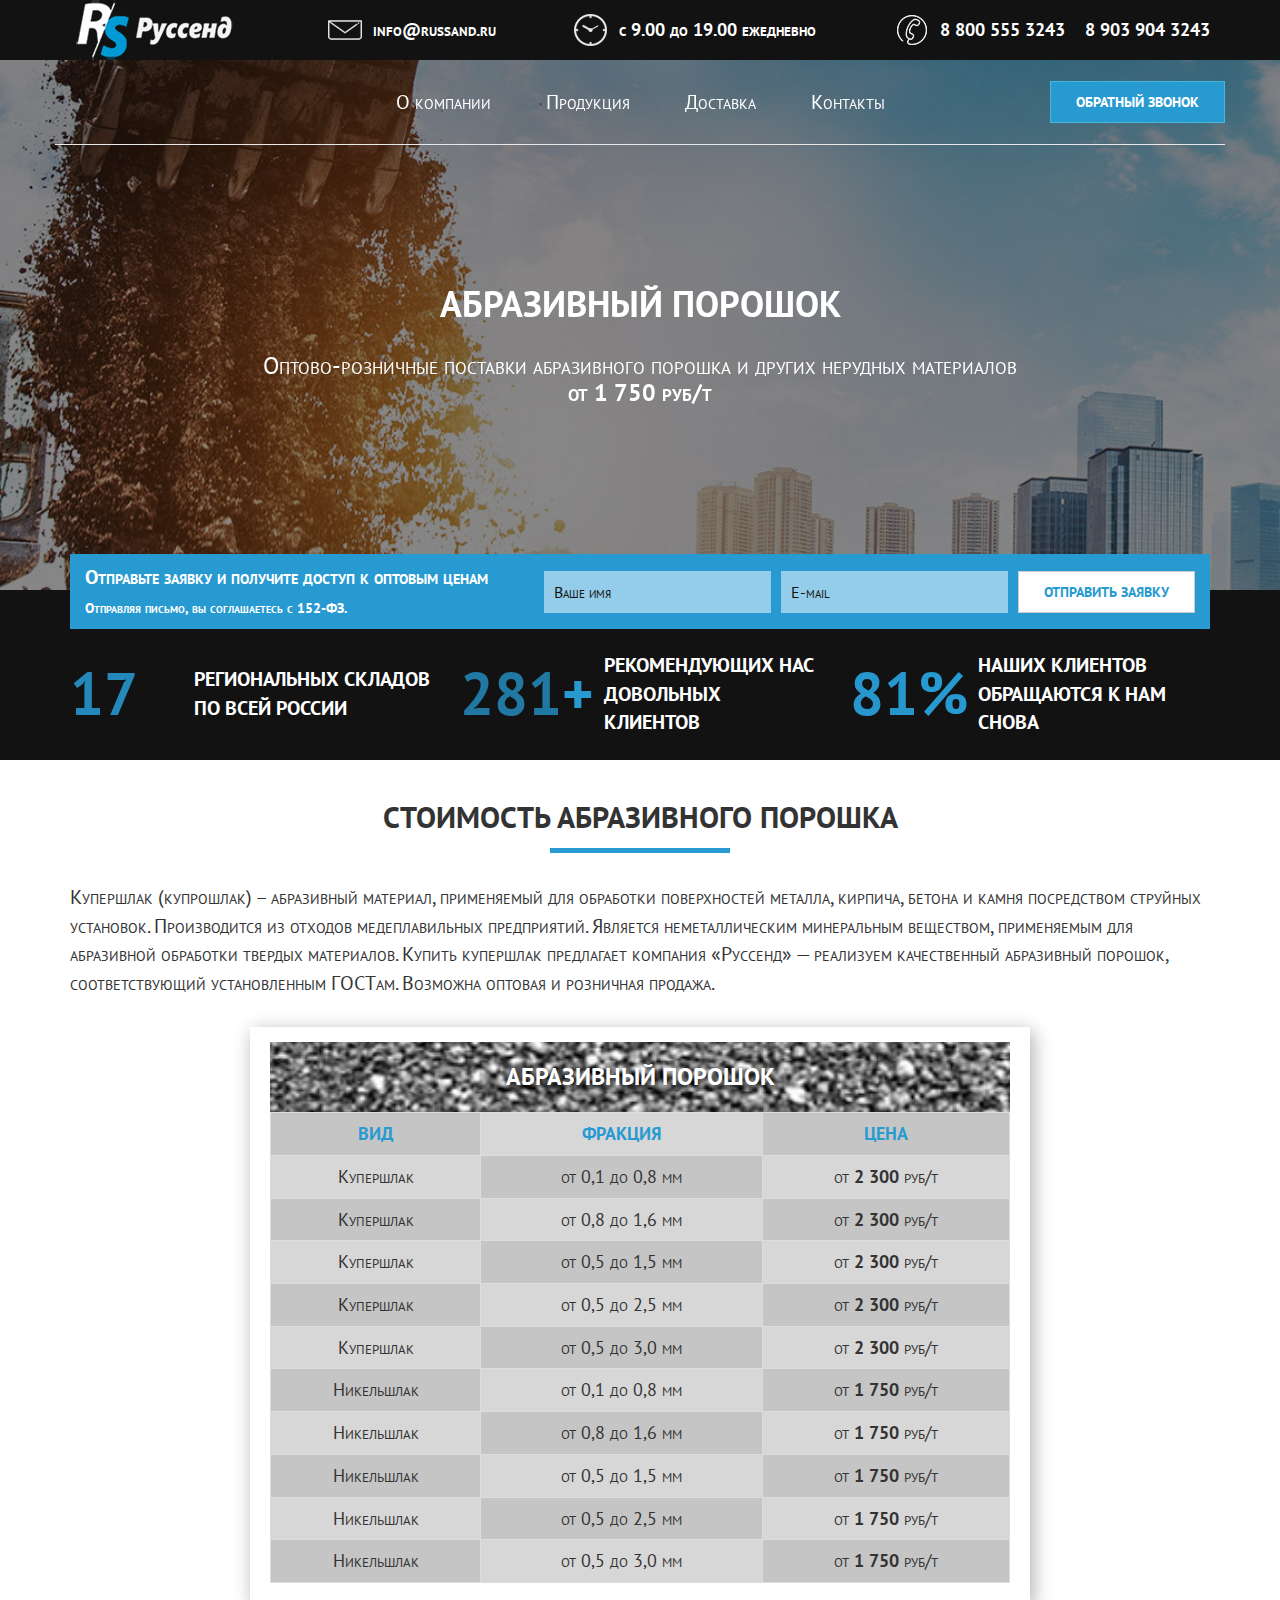
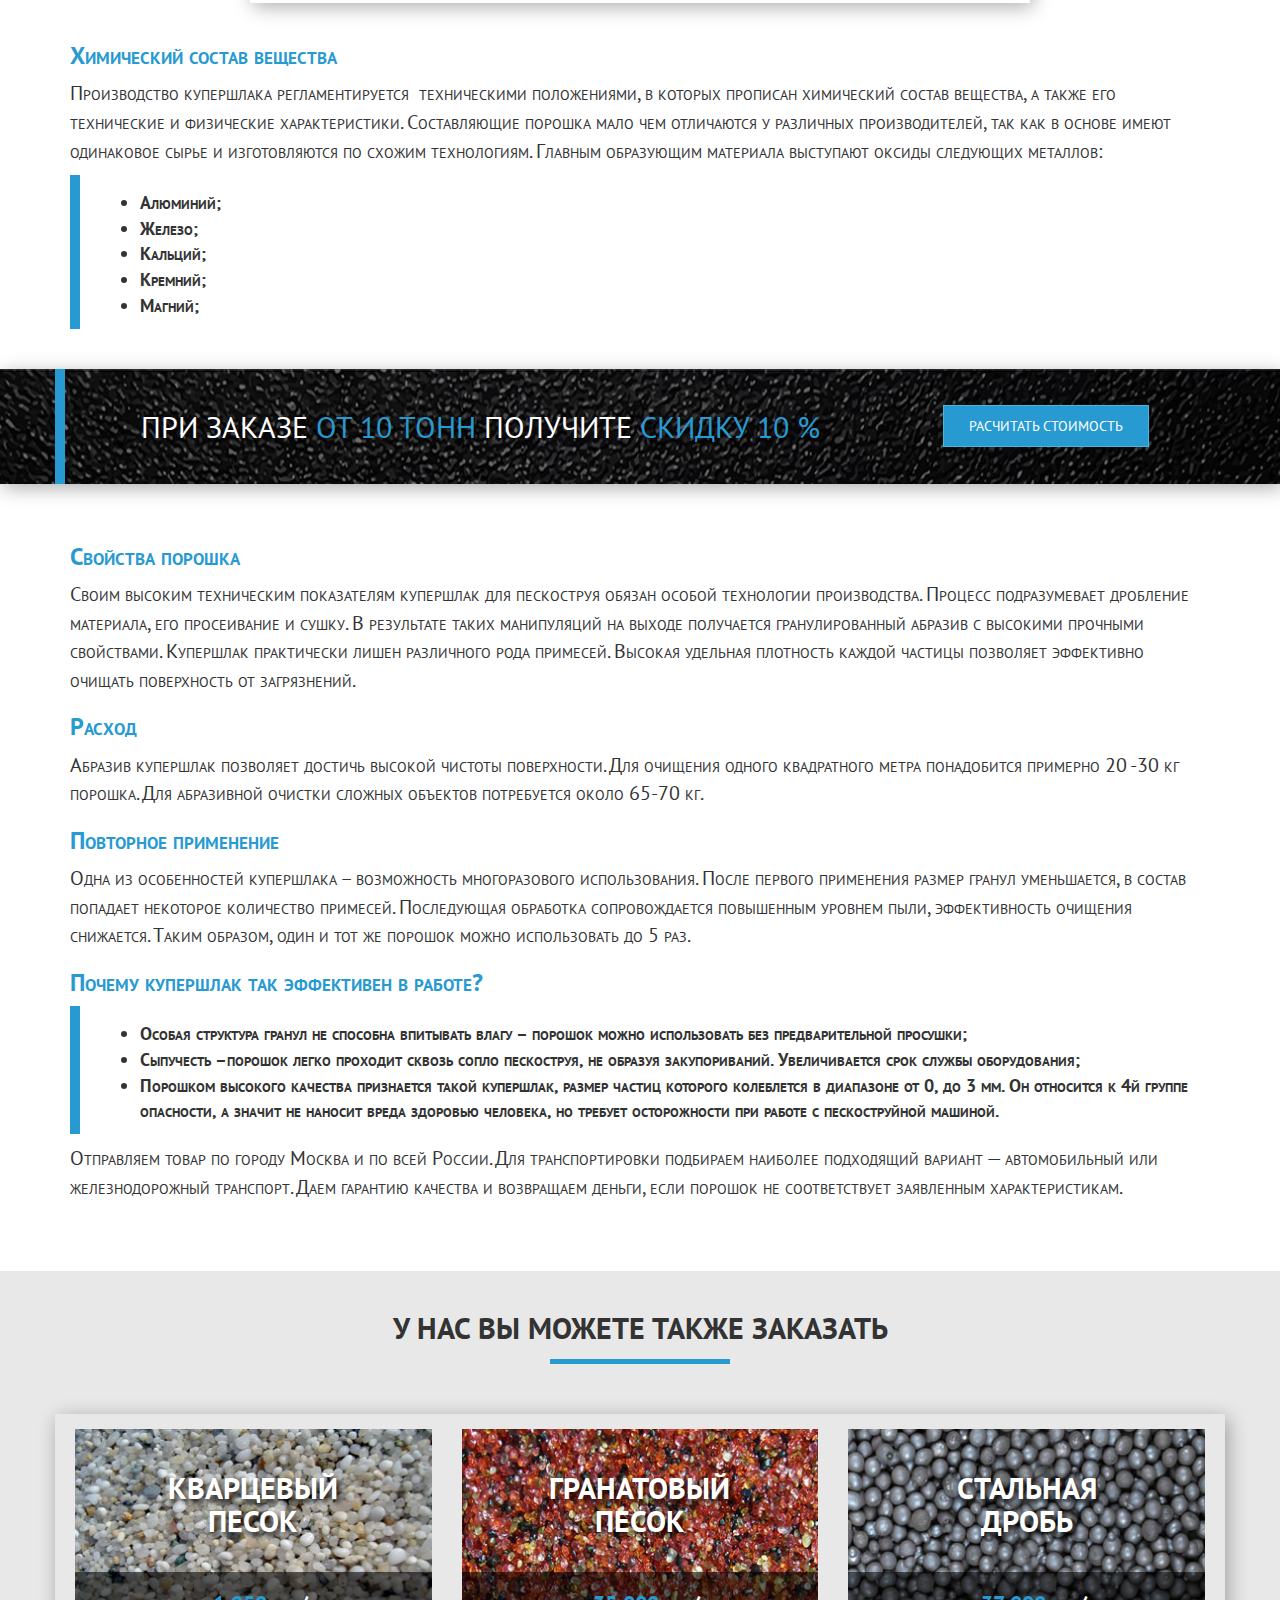
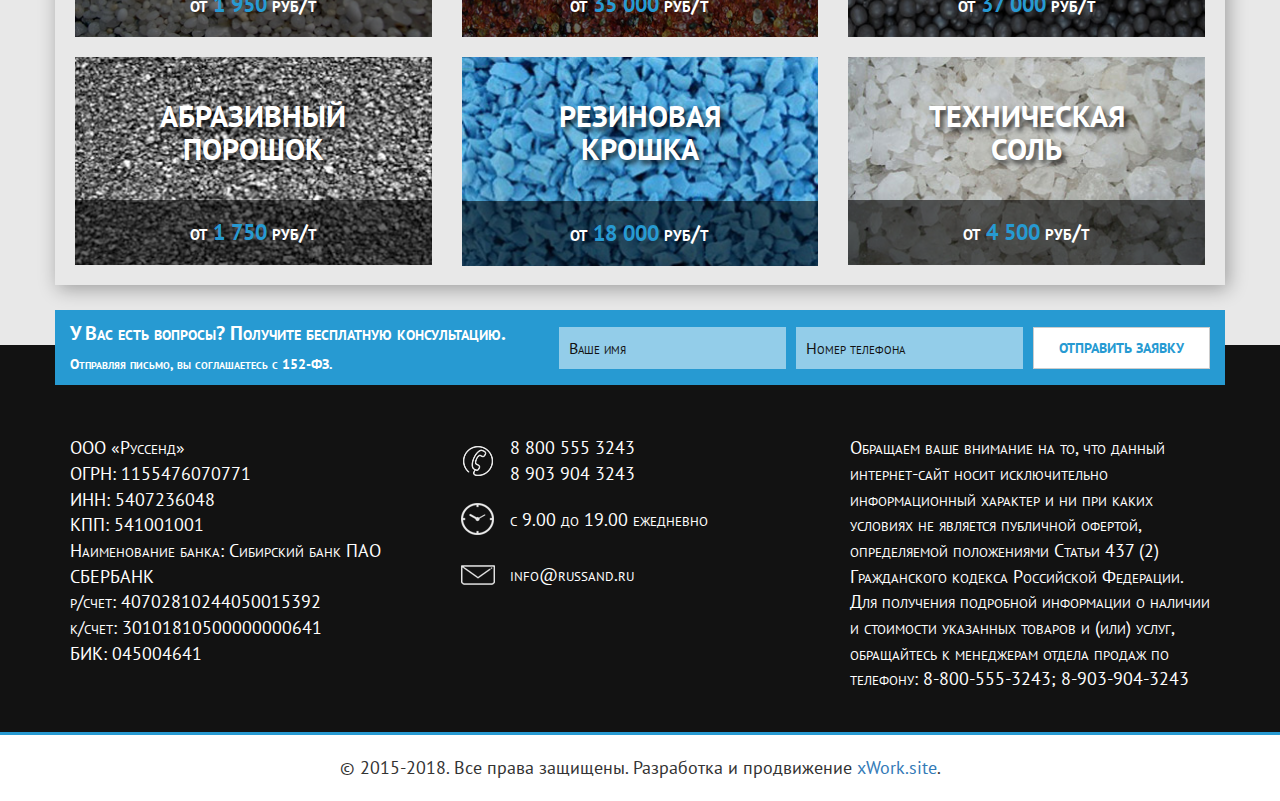
==== commit a3255b00: "Add files via upload" ====
--- a/abrazivnyj-poroshok.html
+++ b/abrazivnyj-poroshok.html
@@ -118,9 +118,14 @@
             <div class="row">
                 <div class="container">
                     <div class="col-xs-12 header-mail">
-                        <form action="" method="post" class="header-mail-form">
-                            <p class="description white bold">Отправьте заявку и получите доступ к оптовым ценам</p>
-                            <input type="text" name="name" id="name" placeholder="Ваше имя" required>
+                        <form action="sendmail.php" method="post" class="header-mail-form">
+                            <p class="description white bold">Отправьте заявку и получите доступ к оптовым ценам <br>
+                                <span style="font-size: 14px;">Отправляя письмо, вы соглашаетесь с <a
+                                        href="https://ru.wikipedia.org/wiki/%D0%A4%D0%B5%D0%B4%D0%B5%D1%80%D0%B0%D0%BB%D1%8C%D0%BD%D1%8B%D0%B9_%D0%B7%D0%B0%D0%BA%D0%BE%D0%BD_%C2%AB%D0%9E_%D0%BF%D0%B5%D1%80%D1%81%D0%BE%D0%BD%D0%B0%D0%BB%D1%8C%D0%BD%D1%8B%D1%85_%D0%B4%D0%B0%D0%BD%D0%BD%D1%8B%D1%85%C2%BB"
+                                        rel="nofollow" target="_blank" class="white">152-ФЗ</a>.
+                                </span>
+                            </p>
+                            <input type="text" name="name" id="name" placeholder="Ваше имя">
                             <input type="email" name="mail" id="mail" placeholder="E-mail" required>
                             <input type="hidden" name="order" value="Заявка на получение оптовых цен">
                             <input type="submit" id="submit" class="btn btn-default text-uppercase blue animation bold"
@@ -372,9 +377,14 @@
         <div class="container">
             <div class="row">
                 <div class="col-xs-12 header-mail questions">
-                    <form action="" method="post" class="header-mail-form">
-                        <p class="description white bold">У Вас есть вопросы? Получите бесплатную консультацию.</p>
-                        <input type="text" name="name" id="name" placeholder="Ваше имя" required>
+                    <form action="sendmail.php" method="post" class="header-mail-form">
+                        <p class="description white bold">У Вас есть вопросы? Получите бесплатную консультацию. <br>
+                            <span style="font-size: 14px;">Отправляя письмо, вы соглашаетесь с <a
+                                    href="https://ru.wikipedia.org/wiki/%D0%A4%D0%B5%D0%B4%D0%B5%D1%80%D0%B0%D0%BB%D1%8C%D0%BD%D1%8B%D0%B9_%D0%B7%D0%B0%D0%BA%D0%BE%D0%BD_%C2%AB%D0%9E_%D0%BF%D0%B5%D1%80%D1%81%D0%BE%D0%BD%D0%B0%D0%BB%D1%8C%D0%BD%D1%8B%D1%85_%D0%B4%D0%B0%D0%BD%D0%BD%D1%8B%D1%85%C2%BB"
+                                    rel="nofollow" target="_blank" class="white">152-ФЗ</a>.
+                                </span>
+                        </p>
+                        <input type="text" name="name" id="name" placeholder="Ваше имя">
                         <input type="tel" name="tel" id="tel" placeholder="Номер телефона" required>
                         <input type="hidden" name="order" value="Заявка на получение бесплатной консультации">
                         <input type="submit" id="submit" class="btn btn-default text-uppercase blue animation bold"
@@ -448,6 +458,11 @@
 <script src="js/script.js"></script>
 <!-- endbuild -->
 
+<!-- BEGIN JIVOSITE CODE {literal} -->
+<script type='text/javascript'>
+    (function(){ var widget_id = '9p9W55NKeS';var d=document;var w=window;function l(){
+        var s = document.createElement('script'); s.type = 'text/javascript'; s.async = true; s.src = '//code.jivosite.com/script/widget/'+widget_id; var ss = document.getElementsByTagName('script')[0]; ss.parentNode.insertBefore(s, ss);}if(d.readyState=='complete'){l();}else{if(w.attachEvent){w.attachEvent('onload',l);}else{w.addEventListener('load',l,false);}}})();</script>
+<!-- {/literal} END JIVOSITE CODE -->
 </body>
 
 </html>
